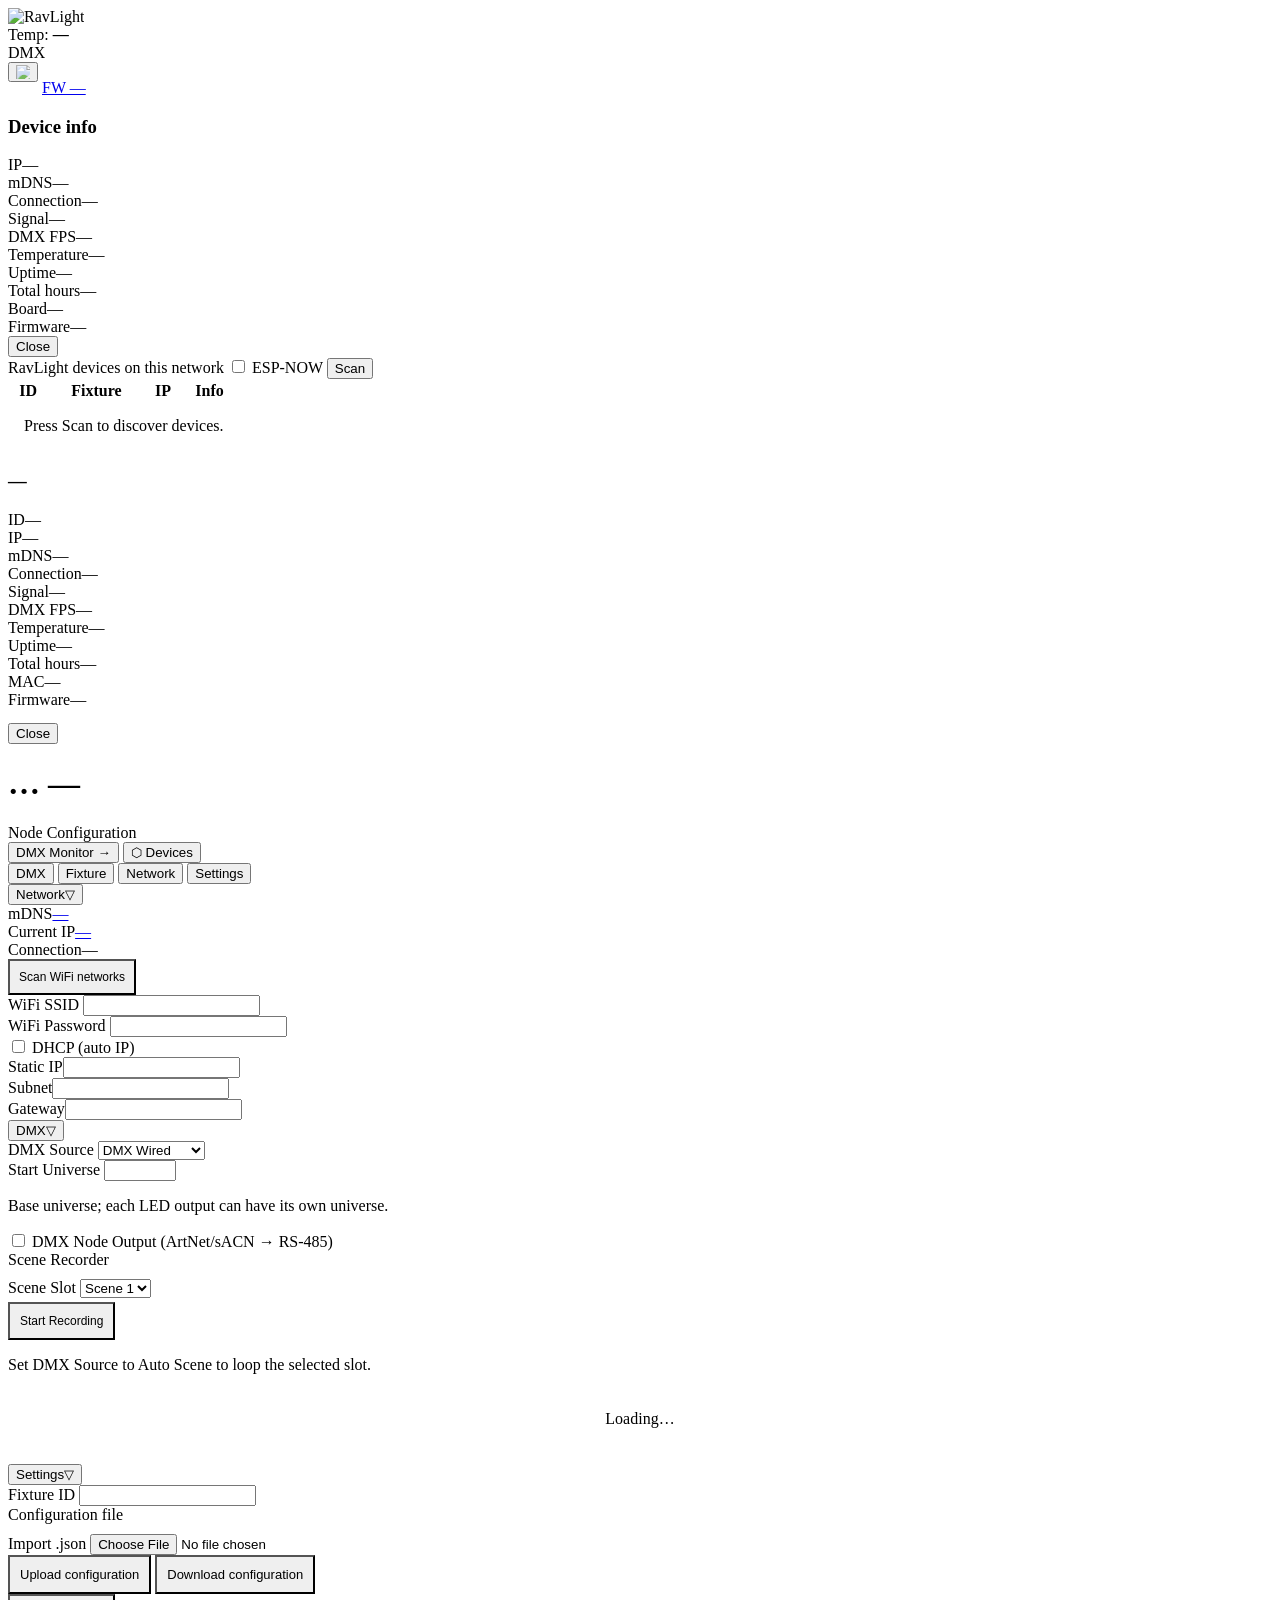
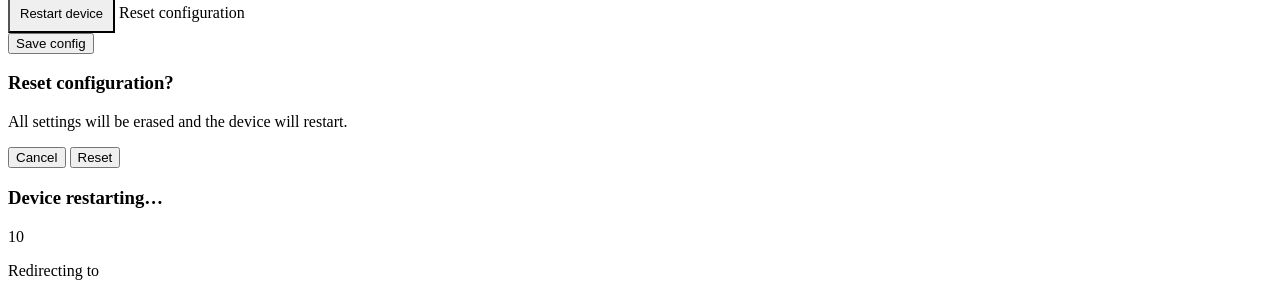
==== data/index.html @ a28511e9 "feat: universal FPS counter, fixture-aware effects, live DMX-input switch Big-ish rollup — six featu" ====
<!DOCTYPE html>
<html lang="en">
<head>
<meta charset="UTF-8">
<meta name="viewport" content="width=device-width,initial-scale=1.0,maximum-scale=1.0">
<title>RavLight</title>
<link rel="icon" type="image/png" href="/favicon.png">
<link rel="stylesheet" href="/style.css">
</head>
<body>

<!-- HEADER -->
<header class="hdr">
  <div class="hdr-logo"><img src="/RavLightLogo.png" alt="RavLight"></div>
  <div class="hdr-right">
    <div class="hdr-stats">
      <span class="hdr-stat" data-mod="temp">Temp: <b id="hdrTemp">—</b></span>
      <div class="hdr-chip" data-mod="dmx" id="dmxStatusChip" title="DMX status">
        <div class="hdr-chip-dot" id="dmxStatusDot"></div>
        <span id="dmxStatusLbl">DMX</span>
      </div>
      <button class="hdr-info" id="hdrInfoBtn" onclick="toggleInfoPopup()" aria-label="Device info" title="Device info"><img src="/Iicon.png" alt="i" style="width:14px;height:14px;display:block;opacity:.8"></button>
      <a class="fw" href="/update" id="hdrFw">FW —</a>
    </div>
  </div>
</header>

<!-- DEVICE INFO POPUP -->
<div class="modal-overlay" id="infoPopup" onclick="if(event.target===this)toggleInfoPopup()">
  <div class="modal-box" style="text-align:left">
    <h3>Device info</h3>
    <div class="popup-row"><span>IP</span><span id="infoIp">—</span></div>
    <div class="popup-row"><span>mDNS</span><span id="infoMdns">—</span></div>
    <div class="popup-row"><span>Connection</span><span id="infoConn">—</span></div>
    <div class="popup-row"><span>Signal</span><span id="infoRssi">—</span></div>
    <div class="popup-row" data-mod="dmx"><span>DMX FPS</span><span id="infoFps">—</span></div>
    <div class="popup-row" data-mod="temp"><span>Temperature</span><span id="infoTemp">—</span></div>
    <div class="popup-row"><span>Uptime</span><span id="infoCurrent">—</span></div>
    <div class="popup-row"><span>Total hours</span><span id="infoTotal">—</span></div>
    <div class="popup-row"><span>Board</span><span id="infoBoard">—</span></div>
    <div class="popup-row"><span>Firmware</span><span id="infoFw">—</span></div>
    <div class="modal-btns"><button class="modal-cancel" onclick="toggleInfoPopup()">Close</button></div>
  </div>
</div>

<!-- DEVICES PANEL -->
<div class="devices-panel" id="devicesPanel" data-mod="discovery">
  <div class="devices-inner">
    <div class="devices-toolbar">
      <span>RavLight devices on this network</span>
      <span id="scanStatus" style="font-size:11px;color:var(--txt4)"></span>
      <label class="espnow-label">
        <input type="checkbox" id="espnowScan"> ESP-NOW
      </label>
      <button type="button" class="scan-btn" id="scanDevicesBtn" onclick="scanDevices()">Scan</button>
    </div>
    <table class="dev-table" id="deviceTable">
      <thead><tr><th>ID</th><th>Fixture</th><th>IP</th><th>Info</th></tr></thead>
      <tbody><tr><td colspan="4" style="color:var(--txt4);text-align:center;padding:14px">Press Scan to discover devices.</td></tr></tbody>
    </table>
  </div>
</div>

<!-- DEVICE DETAIL POPUP -->
<div class="modal-overlay" id="devicePopup" onclick="if(event.target===this)closeDevicePopup()" data-mod="discovery">
  <div class="modal-box" style="text-align:left">
    <h3 id="popupFixture">—</h3>
    <div class="popup-row"><span>ID</span><span id="popupId">—</span></div>
    <div class="popup-row"><span>IP</span><span id="popupIp">—</span></div>
    <div class="popup-row"><span>mDNS</span><span id="popupMdns">—</span></div>
    <div class="popup-row"><span>Connection</span><span id="popupMode">—</span></div>
    <div class="popup-row"><span>Signal</span><span id="popupRssi">—</span></div>
    <div class="popup-row"><span>DMX FPS</span><span id="popupFps">—</span></div>
    <div class="popup-row"><span>Temperature</span><span id="popupTemp">—</span></div>
    <div class="popup-row"><span>Uptime</span><span id="popupUptime">—</span></div>
    <div class="popup-row"><span>Total hours</span><span id="popupTotal">—</span></div>
    <div class="popup-row"><span>MAC</span><span id="popupMac">—</span></div>
    <div class="popup-row"><span>Firmware</span><span id="popupFw">—</span></div>
    <div id="popupActions" class="modal-btns" style="flex-wrap:wrap;gap:8px;margin-top:14px"></div>
    <div class="modal-btns" style="margin-top:8px"><button class="modal-cancel" type="button" onclick="closeDevicePopup()">Close</button></div>
  </div>
</div>

<div class="page-shell">

<!-- PAGE TITLE -->
<div class="pg-title">
  <h1><span id="fixtureName">…</span> <span id="titleId">—</span></h1>
  <span class="sub">Node Configuration</span>
</div>

<!-- ACTION BAR -->
<div class="action-bar">
  <button class="act-btn" type="button" onclick="openDmxMonitor()">DMX Monitor &rarr;</button>
  <button class="act-btn" type="button" id="devicesBtn" data-mod="discovery" onclick="toggleDevices()">&#11041; Devices</button>
</div>

<form id="cfgForm" onsubmit="event.preventDefault();saveAll()">

<!-- TABS -->
<div class="tabs">
  <button type="button" class="tab-btn"        data-tab="dmx"      data-mod="dmx" onclick="showTab('dmx')">DMX</button>
  <button type="button" class="tab-btn active" data-tab="fixture"  id="fixHeader"  onclick="showTab('fixture')">Fixture</button>
  <button type="button" class="tab-btn"        data-tab="fixture2" id="fixHeader2" onclick="showTab('fixture2')" style="display:none">—</button>
  <button type="button" class="tab-btn"        data-tab="network"  onclick="showTab('network')">Network</button>
  <button type="button" class="tab-btn"        data-tab="settings" onclick="showTab('settings')">Settings</button>
</div>

<!-- NETWORK -->
<div class="tabsec" id="tab-network">
<div class="acc-wrap">
  <button type="button" class="acc-btn" onclick="toggleAcc(this)">
    <span>Network</span><span class="acc-arrow">&#9661;</span>
  </button>
  <div class="acc-body">
    <div class="acc-inner">
      <div class="net-row"><span class="net-key">mDNS</span><span class="net-val"><a href="#" target="_blank" id="mdnsHost">—</a></span></div>
      <div class="net-row"><span class="net-key">Current IP</span><span class="net-val"><a href="#" target="_blank" id="ipDisplay">—</a></span></div>
      <div class="net-row"><span class="net-key">Connection</span><span class="net-val" id="connMode">—</span></div>
      <div class="div"></div>
      <button type="button" class="act-btn" style="border-radius:var(--r);padding:9px;font-size:12px" onclick="scanWifi()">Scan WiFi networks</button>
      <div class="field">
        <label class="lbl" for="ssid">WiFi SSID</label>
        <input type="text" id="ssid" name="ssid" list="wifi-networks">
        <datalist id="wifi-networks"></datalist>
      </div>
      <div class="field">
        <label class="lbl" for="password">WiFi Password</label>
        <input type="password" id="password" name="password">
      </div>
      <div class="div"></div>
      <div class="tog-row">
        <input type="checkbox" id="dhcp" name="dhcp">
        <span class="tog-lbl">DHCP (auto IP)</span>
      </div>
      <div class="g2">
        <div class="field"><label class="lbl" for="ip">Static IP</label><input type="text" id="ip" name="ip"></div>
        <div class="field"><label class="lbl" for="subnet">Subnet</label><input type="text" id="subnet" name="subnet"></div>
      </div>
      <div class="field"><label class="lbl" for="gateway">Gateway</label><input type="text" id="gateway" name="gateway"></div>
    </div>
  </div>
</div>
</div><!-- /tab-network -->

<!-- DMX -->
<div class="tabsec" id="tab-dmx" data-mod="dmx">
<div class="acc-wrap">
  <button type="button" class="acc-btn" onclick="toggleAcc(this)">
    <span>DMX</span><span class="acc-arrow">&#9661;</span>
  </button>
  <div class="acc-body">
    <div class="acc-inner">
      <div class="field">
        <label class="lbl" for="dmxInput">DMX Source</label>
        <select id="dmxInput" name="dmxInput" onchange="if(typeof updateEffectsPanel==='function')updateEffectsPanel();if(typeof updateDmxOutputGate==='function')updateDmxOutputGate()">
          <option value="1" data-mod="dmxPhysical">DMX Wired</option>
          <option value="2">ArtNet</option>
          <option value="3">sACN</option>
          <option value="4" data-mod="recorder">Auto Scene</option>
          <option value="5" data-mod="effects">Built-in Effects</option>
        </select>
      </div>
      <div class="field">
        <label class="lbl" for="dmxUniverse">Start Universe</label>
        <input type="number" id="dmxUniverse" name="dmxUniverse" min="0" max="32768">
      </div>
      <p class="field-note">Base universe; each LED output can have its own universe.</p>
      <div class="tog-row" data-mod="dmxPhysical" id="dmxOutputRow">
        <input type="checkbox" id="dmxOutput" name="dmxOutput">
        <span class="tog-lbl">DMX Node Output (ArtNet/sACN &rarr; RS-485)</span>
      </div>
      <div data-mod="recorder">
        <span class="grp-lbl">Scene Recorder</span>
        <div class="field" style="margin-top:10px">
          <label class="lbl" for="autoSceneSlot">Scene Slot</label>
          <select id="autoSceneSlot" name="autoSceneSlot">
            <option value="0">Scene 1</option>
            <option value="1">Scene 2</option>
            <option value="2">Scene 3</option>
            <option value="3">Scene 4</option>
          </select>
        </div>
        <button type="button" class="act-btn" style="border-radius:var(--r);padding:10px;font-size:12px;margin-top:4px" onclick="startRecording()">Start Recording</button>
        <p class="field-note">Set DMX Source to Auto Scene to loop the selected slot.</p>
      </div>
      <div data-mod="effects" id="effectsPanel" style="display:none">
        <span class="grp-lbl">Built-in Effects</span>
        <div class="field" style="margin-top:10px">
          <label class="lbl" for="fxEffect">Effect</label>
          <select id="fxEffect" name="fxEffect" onchange="if(typeof updateEffectsHint==='function')updateEffectsHint();if(typeof liveSaveEffects==='function')liveSaveEffects()">
            <option value="0">Solid color</option>
            <option value="1">Rainbow</option>
            <option value="2">Chase</option>
            <option value="3">Fire</option>
            <option value="4">Twinkle</option>
          </select>
        </div>
        <div class="field" id="fxColorRow" style="margin-top:8px">
          <label class="lbl" for="fxColor">Color</label>
          <div style="display:flex;align-items:center;gap:10px">
            <input type="color" id="fxColor" name="fxColor" value="#ff0000"
                   oninput="if(typeof onFxColor==='function')onFxColor();if(typeof liveSaveEffects==='function')liveSaveEffects()"
                   style="width:48px;height:32px;border:1px solid var(--line2);border-radius:6px;padding:2px;background:transparent;cursor:pointer">
            <span id="fxColorSwatch" style="width:32px;height:32px;border-radius:50%;border:1px solid var(--line2);background:#ff0000;box-shadow:0 0 12px rgba(255,0,0,.5)"></span>
            <span id="fxColorHint" class="field-note" style="margin:0">fill colour (brightness from picker)</span>
          </div>
          <!-- hidden RGB triplet — picker writes here, payload reads from here -->
          <input type="hidden" id="fxR" name="fxR" value="255">
          <input type="hidden" id="fxG" name="fxG" value="0">
          <input type="hidden" id="fxB" name="fxB" value="0">
        </div>
        <div class="field" style="margin-top:8px">
          <label class="lbl" for="fxSpeed">Speed <span class="field-note" id="fxSpeedVal" style="margin:0">128</span></label>
          <input type="range" id="fxSpeed" name="fxSpeed" min="0" max="255" value="128"
                 oninput="document.getElementById('fxSpeedVal').textContent=this.value;if(typeof liveSaveEffects==='function')liveSaveEffects()">
        </div>
        <div class="field" id="fxIntensityRow" style="margin-top:8px;display:none">
          <label class="lbl" for="fxIntensity">Intensity <span class="field-note" id="fxIntensityVal" style="margin:0">255</span></label>
          <input type="range" id="fxIntensity" name="fxIntensity" min="0" max="255" value="255"
                 oninput="document.getElementById('fxIntensityVal').textContent=this.value;if(typeof liveSaveEffects==='function')liveSaveEffects()">
        </div>
        <!-- Veyron-only function channel sliders (6 white accent + 2 strobe).
             updateEffectsHint() toggles this block in/out of view based on
             the live /api/status feature flags. -->
        <div id="fxVeyronFunctions" style="display:none">
          <div class="field" style="margin-top:8px">
            <label class="lbl" for="fxWhite">White accent <span class="field-note" id="fxWhiteVal" style="margin:0">0</span></label>
            <input type="range" id="fxWhite" name="fxWhite" min="0" max="255" value="0"
                   oninput="document.getElementById('fxWhiteVal').textContent=this.value;if(typeof liveSaveEffects==='function')liveSaveEffects()">
          </div>
          <div class="field" style="margin-top:8px">
            <label class="lbl" for="fxStrobeRgb">Strobe RGB <span class="field-note" id="fxStrobeRgbVal" style="margin:0">0</span></label>
            <input type="range" id="fxStrobeRgb" name="fxStrobeRgb" min="0" max="255" value="0"
                   oninput="document.getElementById('fxStrobeRgbVal').textContent=this.value;if(typeof liveSaveEffects==='function')liveSaveEffects()">
          </div>
          <div class="field" style="margin-top:8px">
            <label class="lbl" for="fxStrobeWhite">Strobe White <span class="field-note" id="fxStrobeWhiteVal" style="margin:0">0</span></label>
            <input type="range" id="fxStrobeWhite" name="fxStrobeWhite" min="0" max="255" value="0"
                   oninput="document.getElementById('fxStrobeWhiteVal').textContent=this.value;if(typeof liveSaveEffects==='function')liveSaveEffects()">
          </div>
        </div>
        <div class="tog-row" style="margin-top:8px">
          <input type="checkbox" id="fxRgbw" name="fxRgbw"
                 onchange="if(typeof liveSaveEffects==='function')liveSaveEffects()">
          <span class="tog-lbl">RGBW strips (4 ch/pixel + extracted white)</span>
        </div>
        <p class="field-note">Standalone test/demo engine — runs without an ArtNet/sACN controller. Toggle "RGBW strips" if your wired outputs are SK6812/WS2814/TM1814 — otherwise the W channel gets RGB pixel data and colours look shifted.</p>
      </div>
    </div>
  </div>
</div>
</div><!-- /tab-dmx -->

<!-- FIXTURE (rendered client-side by fixture.js) -->
<div class="tabsec active" id="tab-fixture">
  <div id="fixtureSection"><p class="field-note" style="text-align:center;padding:20px">Loading…</p></div>
</div>

<!-- FIXTURE TAB 2 (optional, populated by the fixture renderer) -->
<div class="tabsec" id="tab-fixture2">
  <div id="fixtureSection2"></div>
</div>

<!-- SETTINGS -->
<div class="tabsec" id="tab-settings">
<div class="acc-wrap">
  <button type="button" class="acc-btn" onclick="toggleAcc(this)">
    <span>Settings</span><span class="acc-arrow">&#9661;</span>
  </button>
  <div class="acc-body">
    <div class="acc-inner">
      <div class="field">
        <label class="lbl" for="ID_fixture">Fixture ID</label>
        <input type="text" id="ID_fixture" name="ID_fixture" oninput="updateMDNS()">
      </div>
      <div class="div"></div>
      <span class="grp-lbl">Configuration file</span>
      <div class="field" style="margin-top:10px">
        <label class="lbl">Import .json</label>
        <input type="file" id="jsonUpload" accept=".json">
      </div>
      <button type="button" class="act-btn" style="border-radius:var(--r);padding:10px;font-size:13px" onclick="uploadJSON()">Upload configuration</button>
      <button type="button" class="act-btn" style="border-radius:var(--r);padding:10px;font-size:13px" onclick="downloadJSON()">Download configuration</button>
      <div class="div"></div>
      <button type="button" class="act-btn" style="border-radius:var(--r);padding:10px;font-size:13px" onclick="restartDevice()">Restart device</button>
      <a class="red-link" onclick="openResetModal()">Reset configuration</a>
    </div>
  </div>
</div>
</div><!-- /tab-settings -->

<!-- SAVE -->
<div class="save-wrap">
  <button type="submit" id="saveBtn">Save config</button>
</div>

</form>

</div><!-- /page-shell -->

<!-- Reset modal -->
<div class="modal-overlay" id="resetModal" onclick="if(event.target===this)closeResetModal()">
  <div class="modal-box">
    <h3>Reset configuration?</h3>
    <p>All settings will be erased and the device will restart.</p>
    <div class="modal-btns">
      <button class="modal-cancel" type="button" onclick="closeResetModal()">Cancel</button>
      <button class="modal-confirm" type="button" onclick="confirmReset()">Reset</button>
    </div>
  </div>
</div>

<!-- Restart overlay (yellow countdown + redirect target) -->
<div class="restart-overlay" id="restartOverlay">
  <div class="restart-box">
    <h3>Device restarting&hellip;</h3>
    <div class="restart-count" id="restartCountdown">10</div>
    <p>Redirecting to<br><strong id="restartHost"></strong></p>
  </div>
</div>

<!-- Toast -->
<div id="toast" class="toast"></div>

<script>
// Serial loader. The browser otherwise fires all <script src> requests in
// parallel, which overruns ESPAsyncWebServer + AsyncTCP buffers on the
// ESP32 (concurrent file responses → EMPTY_RESPONSE / CONTENT_LENGTH_MISMATCH
// on whichever of app.js / output-card.js / fixture.js loses the race).
// Loading them one-at-a-time keeps the request pipeline at depth 1 and
// fixes the "stuck on Loading…" cold-load failure.
//
// The "v" query string inherits whatever cache-buster the user appended to
// the page URL (e.g. /?v=2.20.5b). When the HTML itself is reloaded, scripts
// are refetched too — otherwise the browser would keep serving stale .js
// from cache across firmware upgrades. The fallback uses the served HTML's
// own URL so a plain reload (no `?v=`) still rotates per-session.
(function () {
    var ver = (new URLSearchParams(location.search).get('v') || '') + '';
    var qs  = ver ? ('?v=' + encodeURIComponent(ver)) : '';
    var scripts = ['/app.js' + qs, '/output-card.js' + qs, '/fixture.js' + qs];
    var i = 0;
    function next() {
        if (i >= scripts.length) {
            // All three scripts loaded — kick init() now, with renderFixture
            // guaranteed defined. If app.js's auto-init already fired (only
            // possible when readyState was still 'loading' on parse), this
            // becomes a no-op the second time because init() is idempotent.
            if (typeof window.init === 'function') {
                try { window.init(); } catch (e) { console.error('init() failed:', e); }
            }
            return;
        }
        var s = document.createElement('script');
        s.src = scripts[i++];
        s.onload = next;
        s.onerror = next;          // log via console; keep loading rest
        document.head.appendChild(s);
    }
    next();
})();
</script>
</body>
</html>
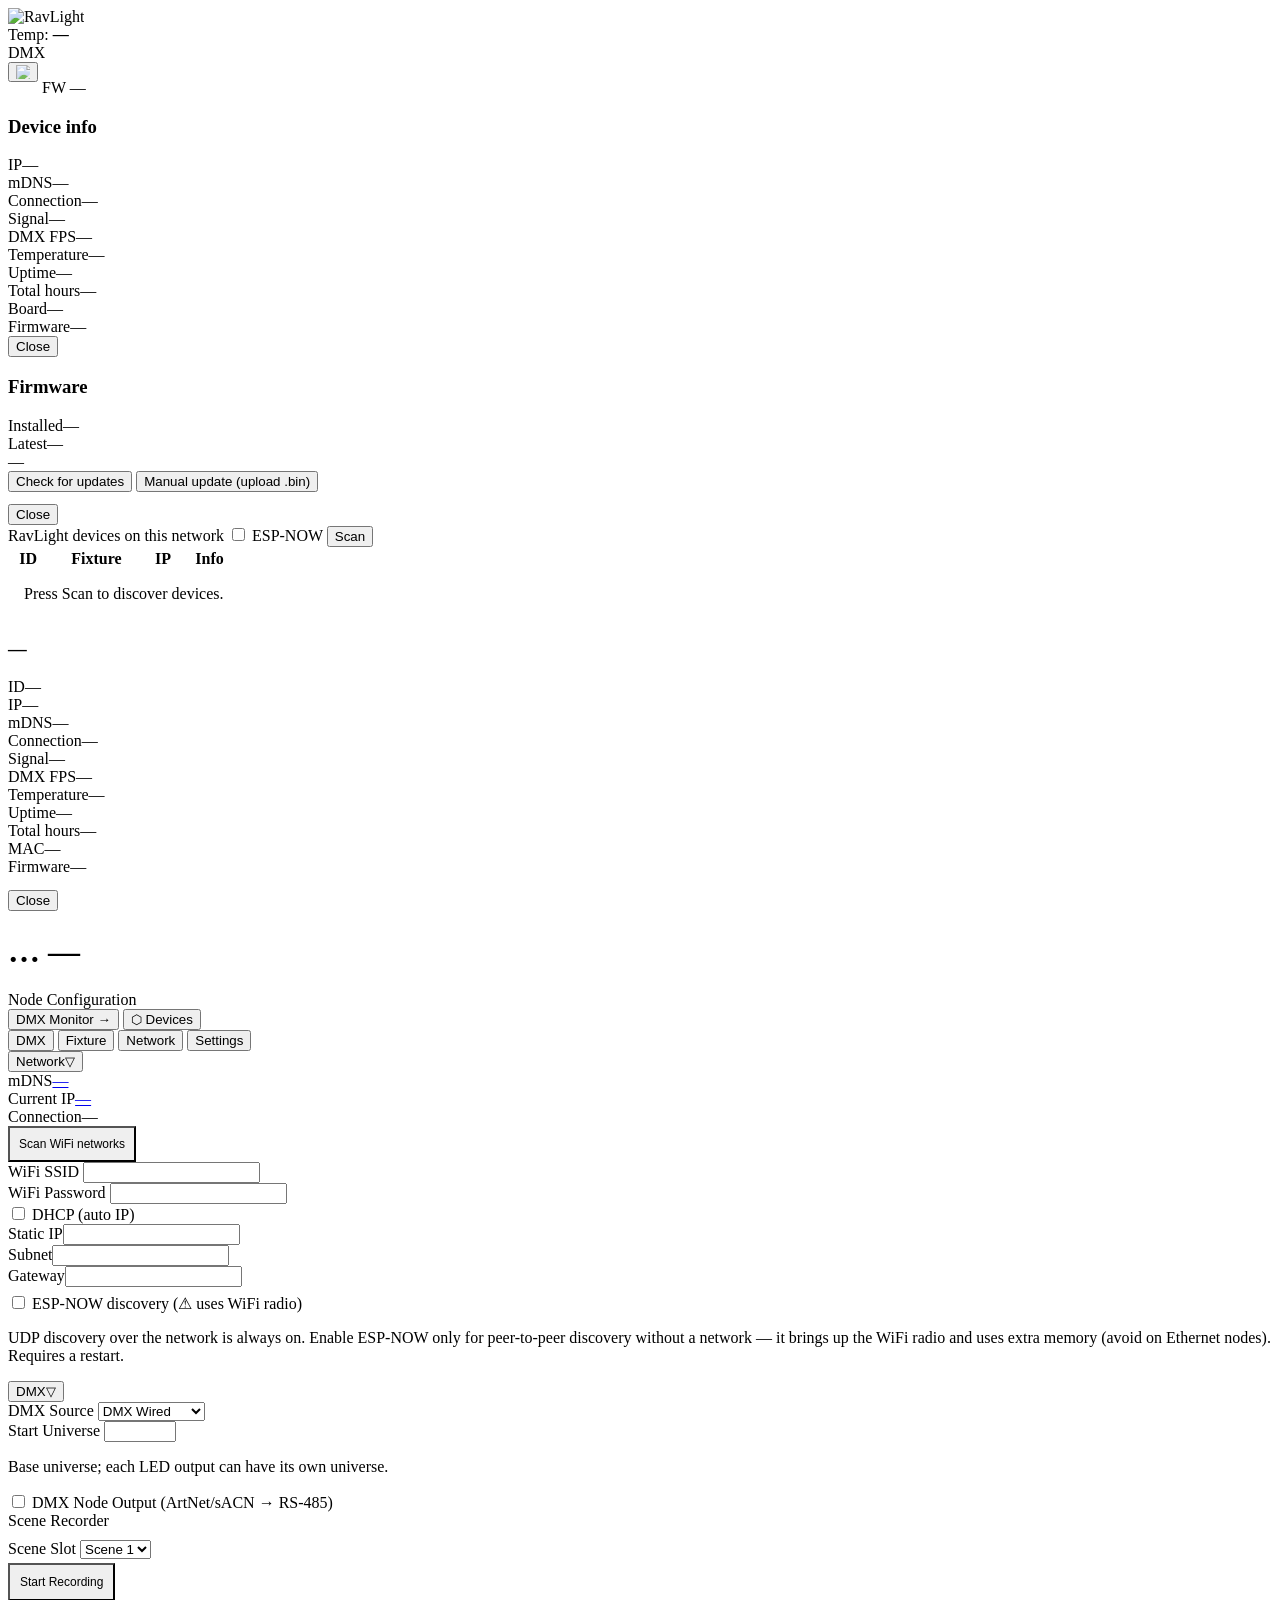
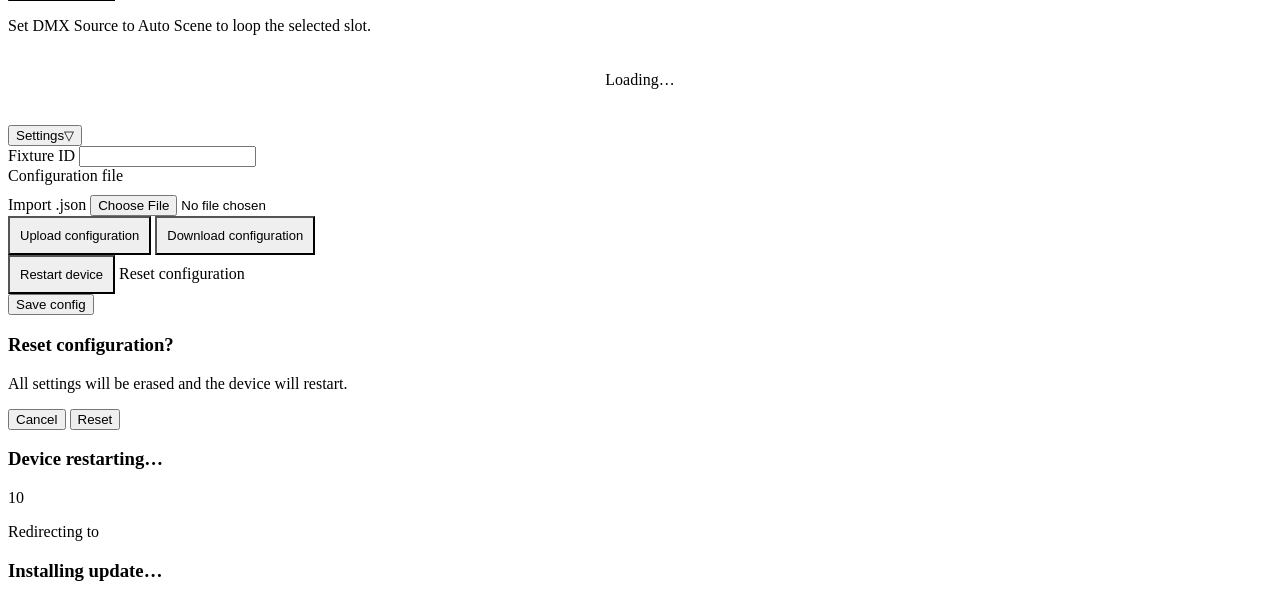
==== commit 7d11bc0f: "release(v2.23.0): embedded UI, proprietary OTA, Orion visual panel, recovery, perf Squash of the fea" ====
--- a/data/index.html
+++ b/data/index.html
@@ -20,7 +20,7 @@
         <span id="dmxStatusLbl">DMX</span>
       </div>
       <button class="hdr-info" id="hdrInfoBtn" onclick="toggleInfoPopup()" aria-label="Device info" title="Device info"><img src="/Iicon.png" alt="i" style="width:14px;height:14px;display:block;opacity:.8"></button>
-      <a class="fw" href="/update" id="hdrFw">FW —</a>
+      <a class="fw" id="hdrFw" onclick="toggleOtaPopup()" title="Firmware &amp; updates" style="cursor:pointer">FW —</a>
     </div>
   </div>
 </header>
@@ -40,6 +40,26 @@
     <div class="popup-row"><span>Board</span><span id="infoBoard">—</span></div>
     <div class="popup-row"><span>Firmware</span><span id="infoFw">—</span></div>
     <div class="modal-btns"><button class="modal-cancel" onclick="toggleInfoPopup()">Close</button></div>
+  </div>
+</div>
+
+<!-- FIRMWARE / OTA POPUP (opened from the header "FW x.xx" badge) -->
+<div class="modal-overlay" id="otaPopup" onclick="if(event.target===this)toggleOtaPopup()">
+  <div class="modal-box" style="text-align:left">
+    <h3>Firmware</h3>
+    <div class="popup-row"><span>Installed</span><span id="otaCurrent">—</span></div>
+    <div class="popup-row"><span id="otaLatestLbl">Latest</span><span id="otaLatest">—</span></div>
+    <div id="otaBadge" class="ota-badge up" style="display:none">&#9679; Update available</div>
+    <div id="otaNotesRow" class="ota-notes" style="display:none"></div>
+    <div id="otaStatus" class="ota-status">—</div>
+    <div id="otaBar" class="ota-bar" style="display:none"><i id="otaBarFill"></i></div>
+    <div class="popup-actions">
+      <button type="button" id="otaUpdateBtn" class="pop-btn ota-btn-acc" style="display:none" onclick="otaUpdate()">Update now</button>
+      <button type="button" id="otaCheckBtn" class="pop-btn" onclick="otaCheck()">Check for updates</button>
+      <button type="button" id="otaManualBtn" class="pop-btn" onclick="document.getElementById('otaFile').click()">Manual update (upload .bin)</button>
+    </div>
+    <input type="file" id="otaFile" accept=".bin" style="display:none" onchange="otaManualUpload(this)">
+    <div class="modal-btns" style="margin-top:12px"><button class="modal-cancel" type="button" onclick="toggleOtaPopup()">Close</button></div>
   </div>
 </div>
 
@@ -138,6 +158,12 @@
         <div class="field"><label class="lbl" for="subnet">Subnet</label><input type="text" id="subnet" name="subnet"></div>
       </div>
       <div class="field"><label class="lbl" for="gateway">Gateway</label><input type="text" id="gateway" name="gateway"></div>
+      <div class="div" data-mod="discovery"></div>
+      <div class="tog-row" data-mod="discovery" style="margin-top:6px">
+        <input type="checkbox" id="espnowEnable" name="espnowEnable">
+        <span class="tog-lbl">ESP-NOW discovery (⚠ uses WiFi radio)</span>
+      </div>
+      <p class="field-note" data-mod="discovery">UDP discovery over the network is always on. Enable ESP-NOW only for peer-to-peer discovery without a network — it brings up the WiFi radio and uses extra memory (avoid on Ethernet nodes). Requires a restart.</p>
     </div>
   </div>
 </div>
@@ -317,6 +343,16 @@
     <h3>Device restarting&hellip;</h3>
     <div class="restart-count" id="restartCountdown">10</div>
     <p>Redirecting to<br><strong id="restartHost"></strong></p>
+  </div>
+</div>
+
+<!-- Firmware update overlay (reboot + version verification) -->
+<div class="restart-overlay" id="otaOverlay">
+  <div class="restart-box">
+    <div id="otaOvIcon" class="ota-ring"></div>
+    <h3 id="otaOvTitle">Installing update&hellip;</h3>
+    <p id="otaOvMsg"></p>
+    <button type="button" id="otaOvBtn" class="pop-btn" style="display:none;margin-top:16px" onclick="otaOverlayClose()">Continue</button>
   </div>
 </div>
 
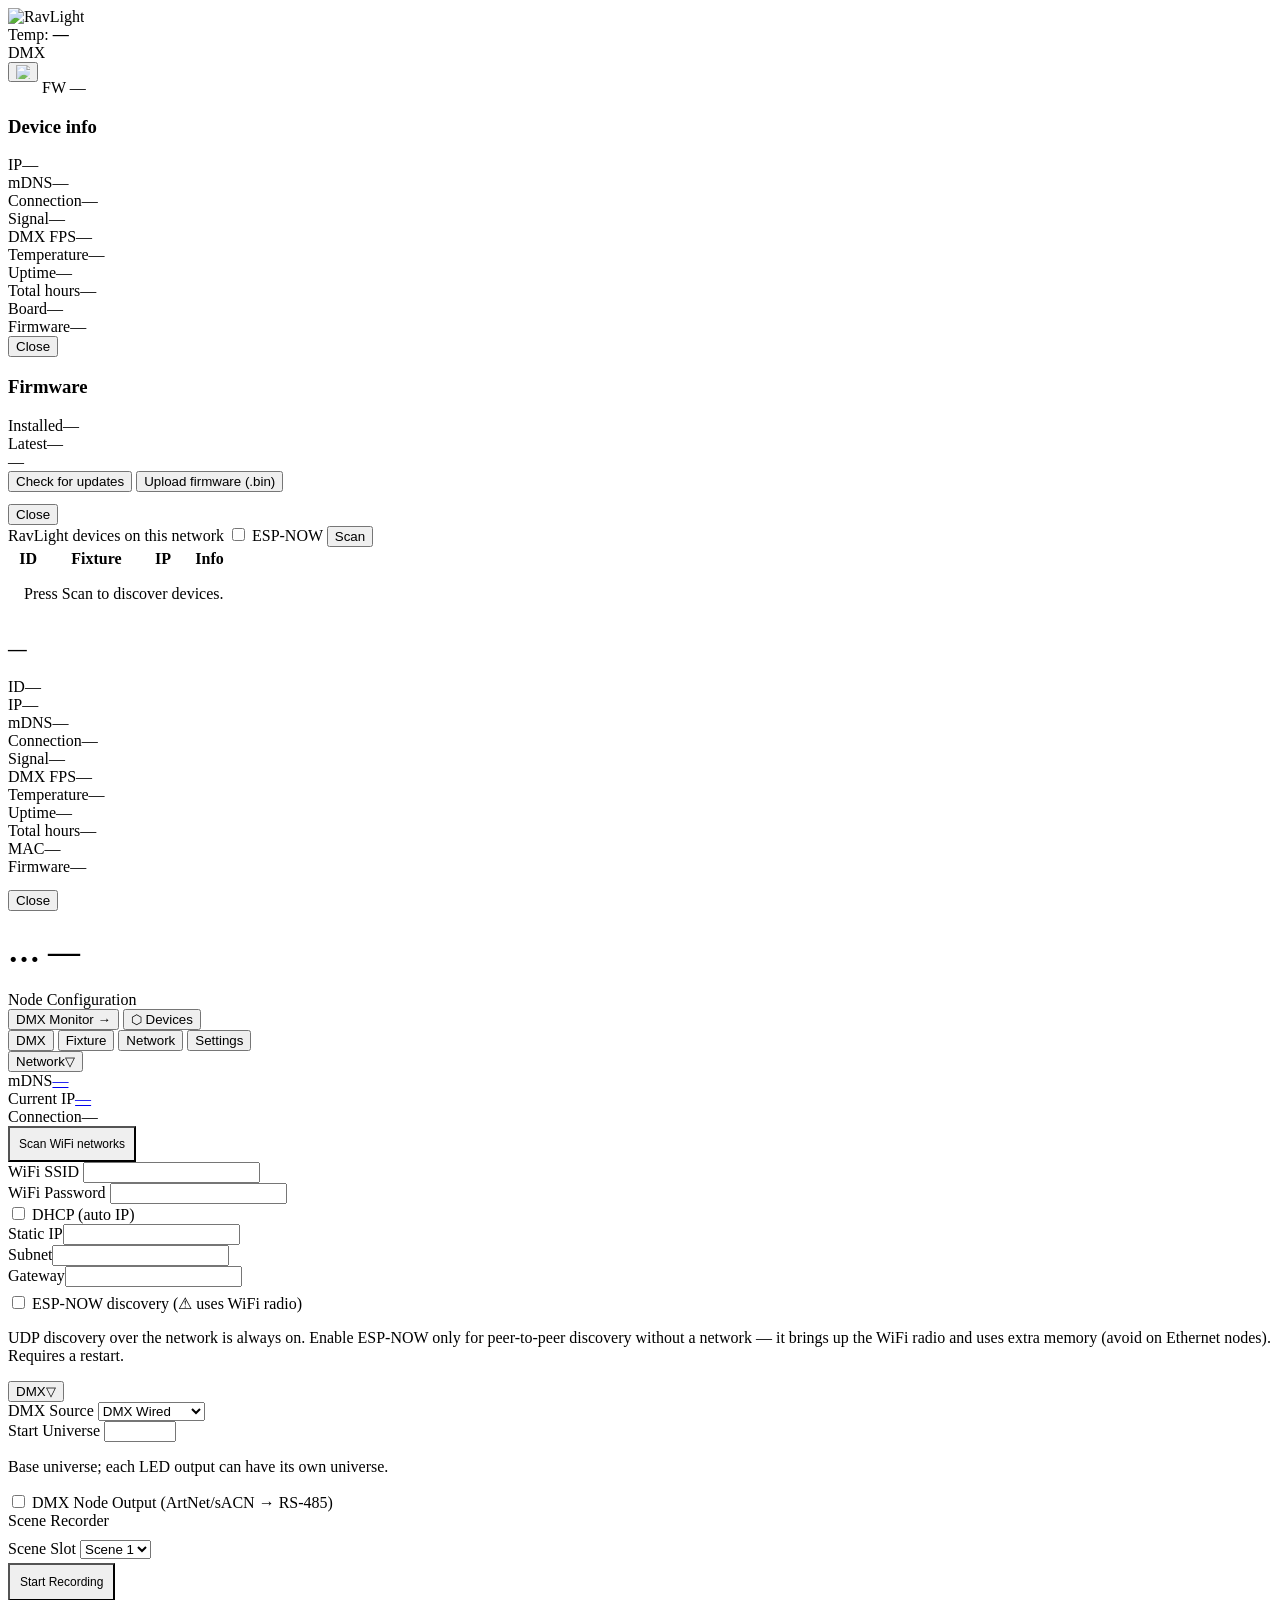
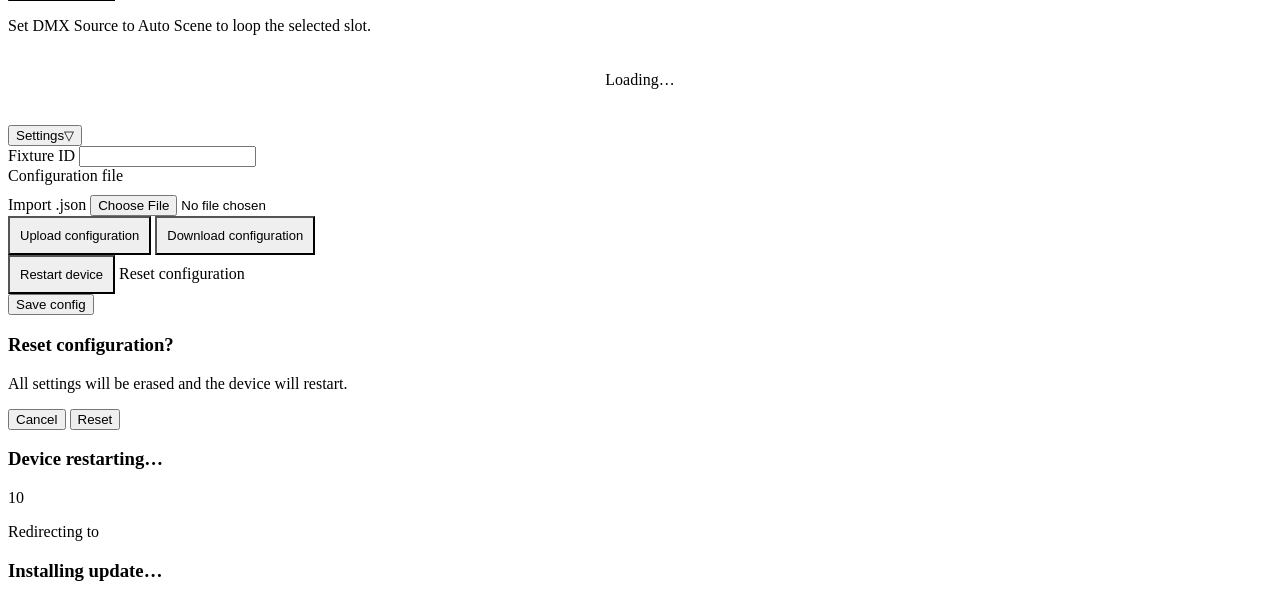
==== commit 6cb97a4a: "feat(ota): check-only updates — download link instead of on-device pull — v2.23.2 The on-device HTTP" ====
--- a/data/index.html
+++ b/data/index.html
@@ -54,9 +54,9 @@
     <div id="otaStatus" class="ota-status">—</div>
     <div id="otaBar" class="ota-bar" style="display:none"><i id="otaBarFill"></i></div>
     <div class="popup-actions">
-      <button type="button" id="otaUpdateBtn" class="pop-btn ota-btn-acc" style="display:none" onclick="otaUpdate()">Update now</button>
+      <a id="otaDownload" class="pop-btn ota-btn-acc" style="display:none;text-align:center;text-decoration:none" target="_blank" rel="noopener" download>&#8681; Download</a>
       <button type="button" id="otaCheckBtn" class="pop-btn" onclick="otaCheck()">Check for updates</button>
-      <button type="button" id="otaManualBtn" class="pop-btn" onclick="document.getElementById('otaFile').click()">Manual update (upload .bin)</button>
+      <button type="button" id="otaManualBtn" class="pop-btn" onclick="document.getElementById('otaFile').click()">Upload firmware (.bin)</button>
     </div>
     <input type="file" id="otaFile" accept=".bin" style="display:none" onchange="otaManualUpload(this)">
     <div class="modal-btns" style="margin-top:12px"><button class="modal-cancel" type="button" onclick="toggleOtaPopup()">Close</button></div>
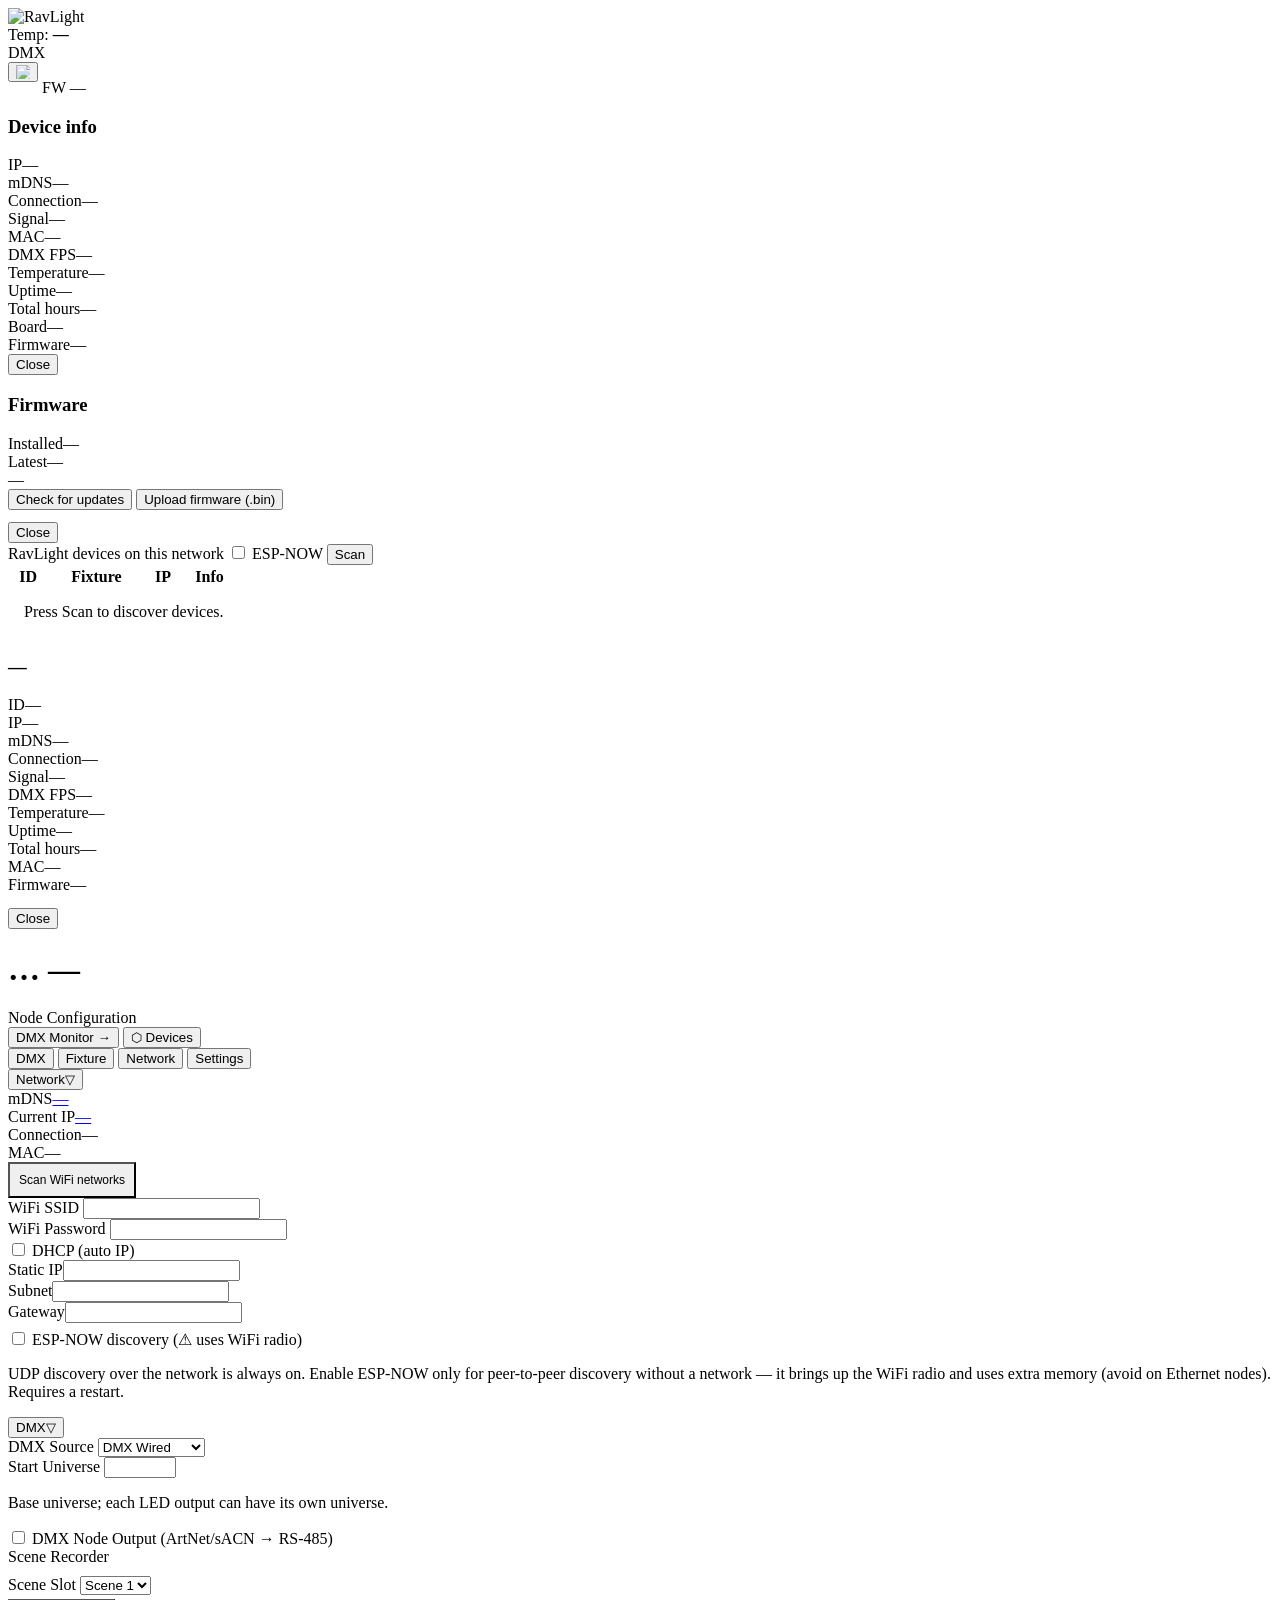
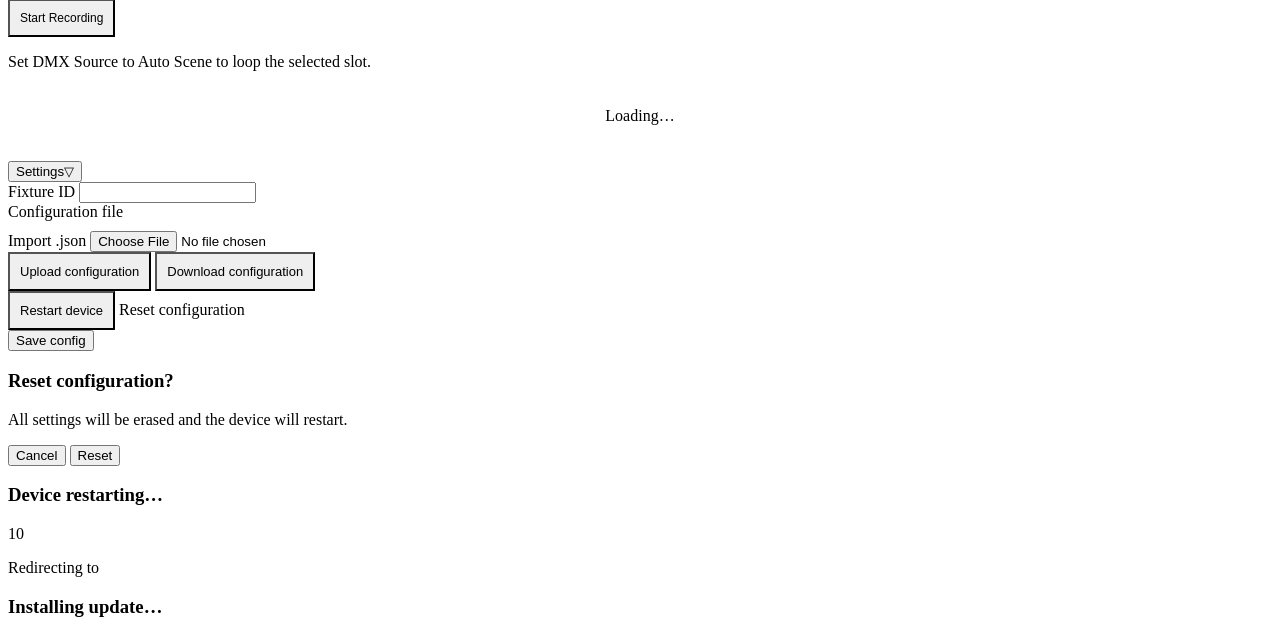
==== commit 5b609b05: "feat(ui): show MAC address in Network panel and Info popup /api/status already emitted mac (WiFi.mac" ====
--- a/data/index.html
+++ b/data/index.html
@@ -33,6 +33,7 @@
     <div class="popup-row"><span>mDNS</span><span id="infoMdns">—</span></div>
     <div class="popup-row"><span>Connection</span><span id="infoConn">—</span></div>
     <div class="popup-row"><span>Signal</span><span id="infoRssi">—</span></div>
+    <div class="popup-row"><span>MAC</span><span id="infoMac">—</span></div>
     <div class="popup-row" data-mod="dmx"><span>DMX FPS</span><span id="infoFps">—</span></div>
     <div class="popup-row" data-mod="temp"><span>Temperature</span><span id="infoTemp">—</span></div>
     <div class="popup-row"><span>Uptime</span><span id="infoCurrent">—</span></div>
@@ -137,6 +138,7 @@
       <div class="net-row"><span class="net-key">mDNS</span><span class="net-val"><a href="#" target="_blank" id="mdnsHost">—</a></span></div>
       <div class="net-row"><span class="net-key">Current IP</span><span class="net-val"><a href="#" target="_blank" id="ipDisplay">—</a></span></div>
       <div class="net-row"><span class="net-key">Connection</span><span class="net-val" id="connMode">—</span></div>
+      <div class="net-row"><span class="net-key">MAC</span><span class="net-val" id="macDisplay" style="font-variant-numeric:tabular-nums">—</span></div>
       <div class="div"></div>
       <button type="button" class="act-btn" style="border-radius:var(--r);padding:9px;font-size:12px" onclick="scanWifi()">Scan WiFi networks</button>
       <div class="field">
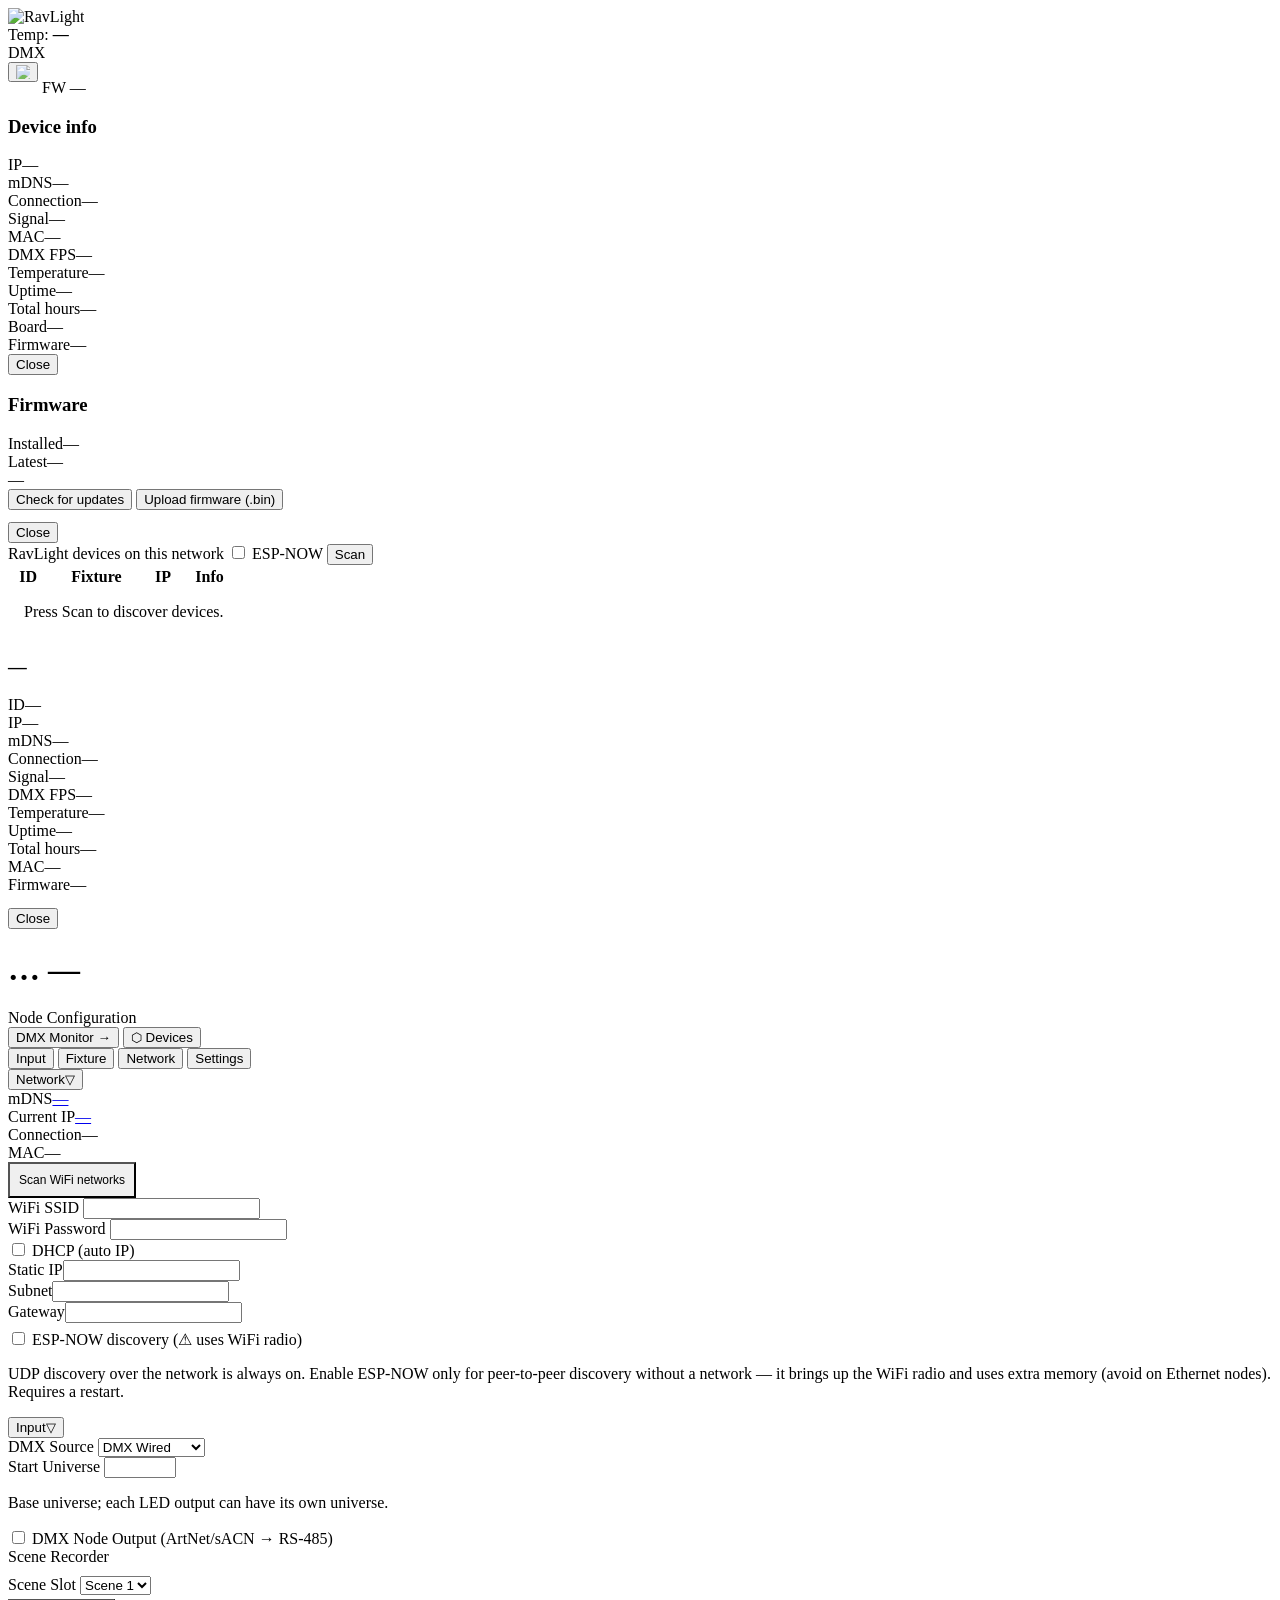
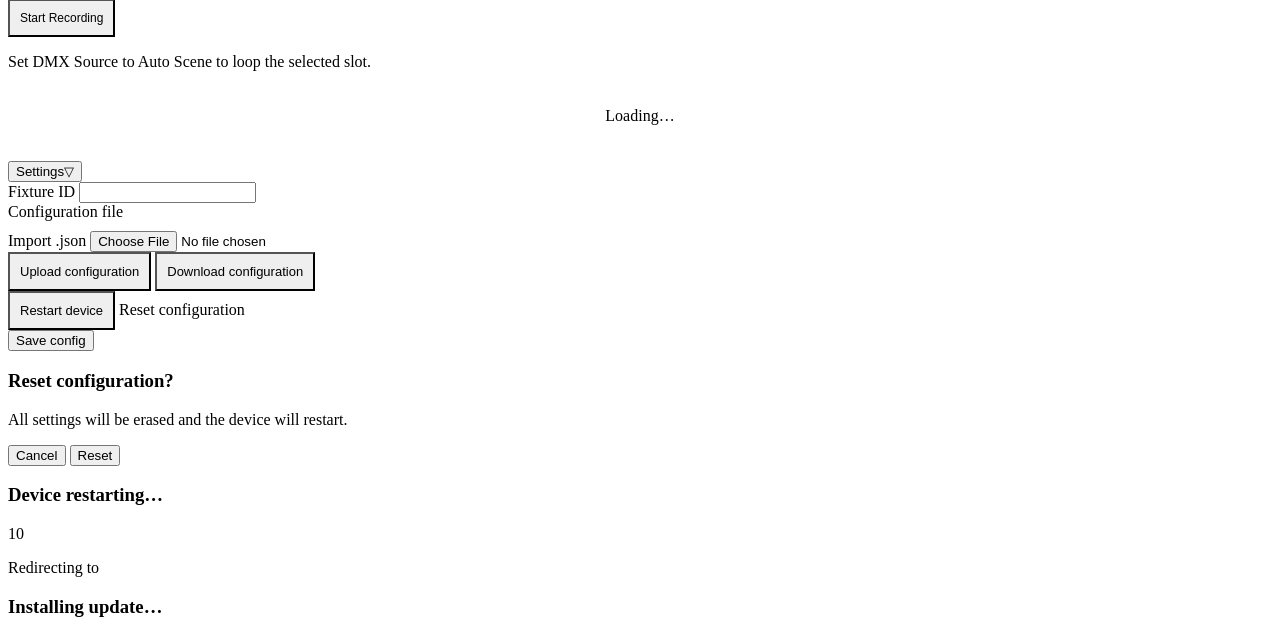
==== commit dfed1319: "feat(orion): move DMX patch into core Input tab + drag-to-jog - DMX personality/addressing card move" ====
--- a/data/index.html
+++ b/data/index.html
@@ -120,7 +120,7 @@
 
 <!-- TABS -->
 <div class="tabs">
-  <button type="button" class="tab-btn"        data-tab="dmx"      data-mod="dmx" onclick="showTab('dmx')">DMX</button>
+  <button type="button" class="tab-btn"        data-tab="dmx"      data-mod="dmx" onclick="showTab('dmx')">Input</button>
   <button type="button" class="tab-btn active" data-tab="fixture"  id="fixHeader"  onclick="showTab('fixture')">Fixture</button>
   <button type="button" class="tab-btn"        data-tab="fixture2" id="fixHeader2" onclick="showTab('fixture2')" style="display:none">—</button>
   <button type="button" class="tab-btn"        data-tab="network"  onclick="showTab('network')">Network</button>
@@ -175,7 +175,7 @@
 <div class="tabsec" id="tab-dmx" data-mod="dmx">
 <div class="acc-wrap">
   <button type="button" class="acc-btn" onclick="toggleAcc(this)">
-    <span>DMX</span><span class="acc-arrow">&#9661;</span>
+    <span>Input</span><span class="acc-arrow">&#9661;</span>
   </button>
   <div class="acc-body">
     <div class="acc-inner">
@@ -194,6 +194,11 @@
         <input type="number" id="dmxUniverse" name="dmxUniverse" min="0" max="32768">
       </div>
       <p class="field-note">Base universe; each LED output can have its own universe.</p>
+      <!-- Fixture-specific patch/addressing UI (e.g. Orion's DMX personality +
+           channel map). Core provides only this mount point — populated
+           client-side by fixture.js's renderFixture() if the fixture wants
+           a patch section here; empty/untouched for fixtures that don't. -->
+      <div id="fixturePatchSection"></div>
       <div class="tog-row" data-mod="dmxPhysical" id="dmxOutputRow">
         <input type="checkbox" id="dmxOutput" name="dmxOutput">
         <span class="tog-lbl">DMX Node Output (ArtNet/sACN &rarr; RS-485)</span>
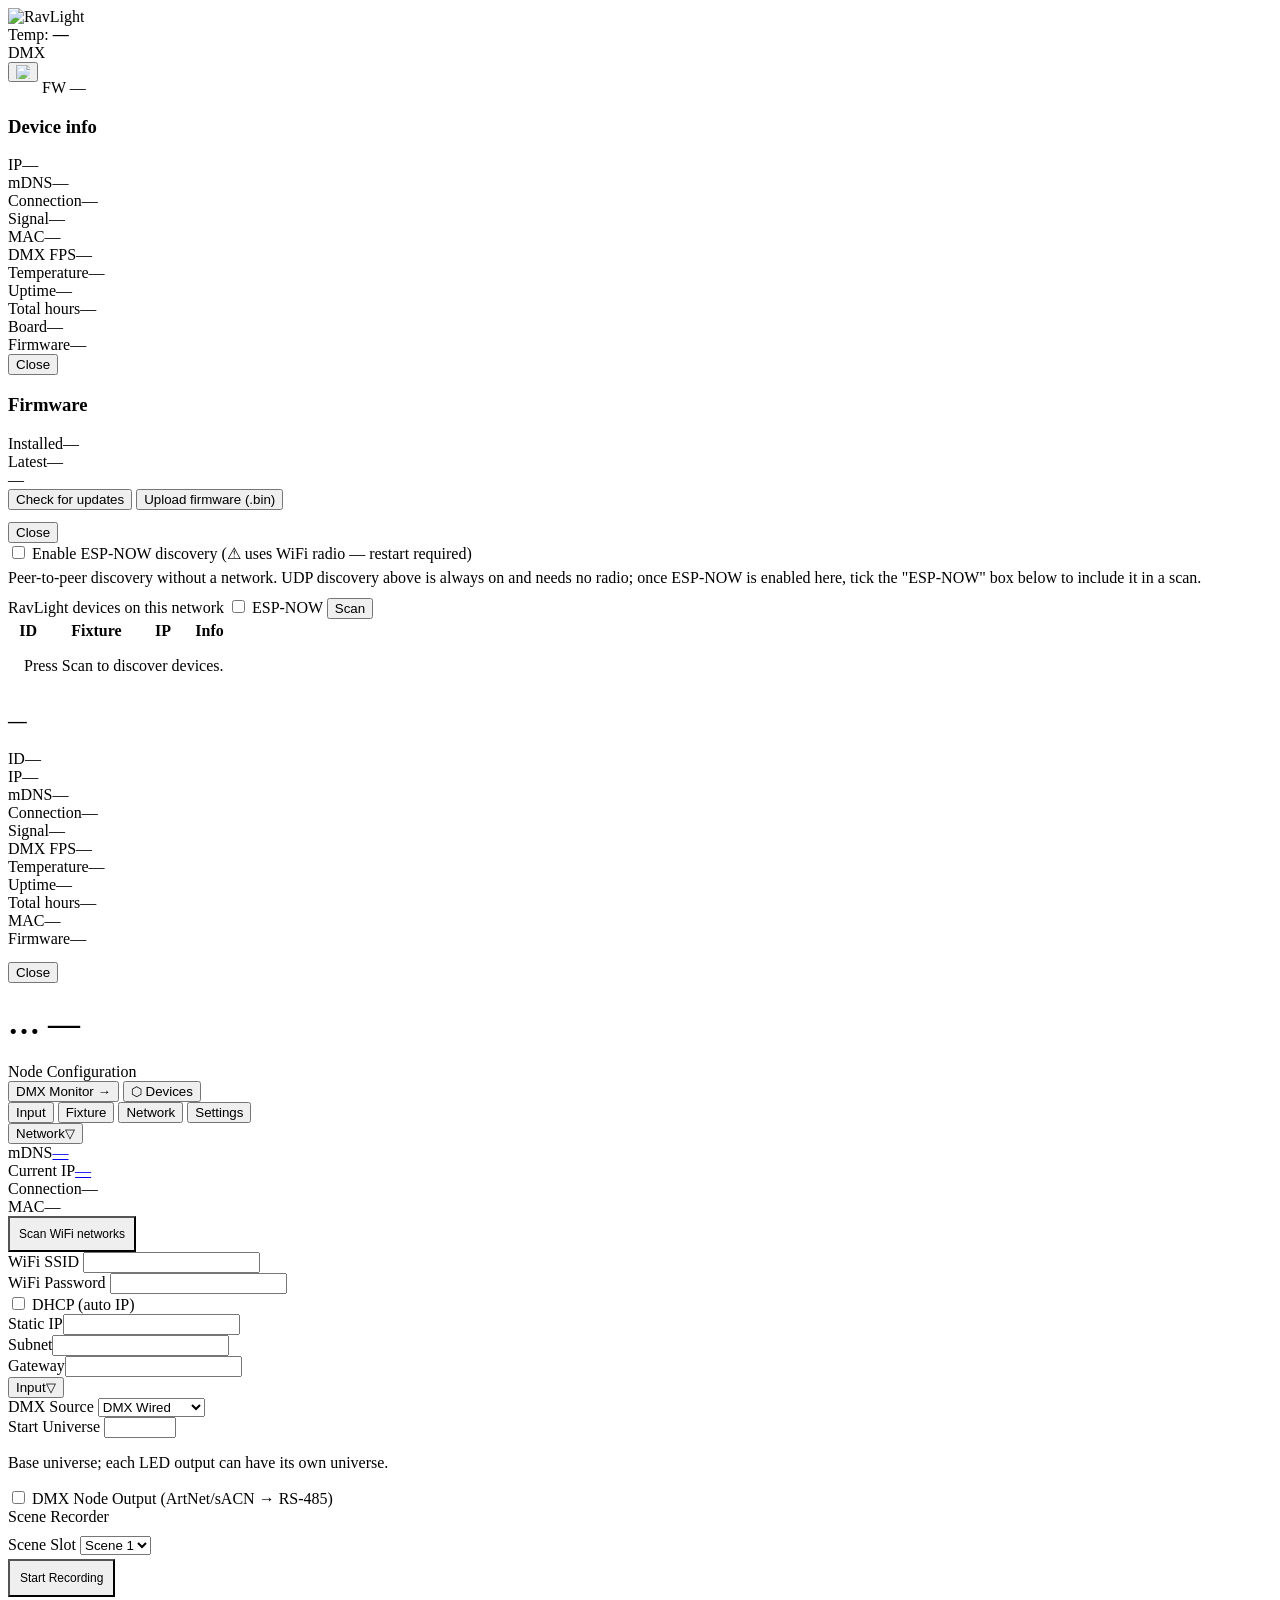
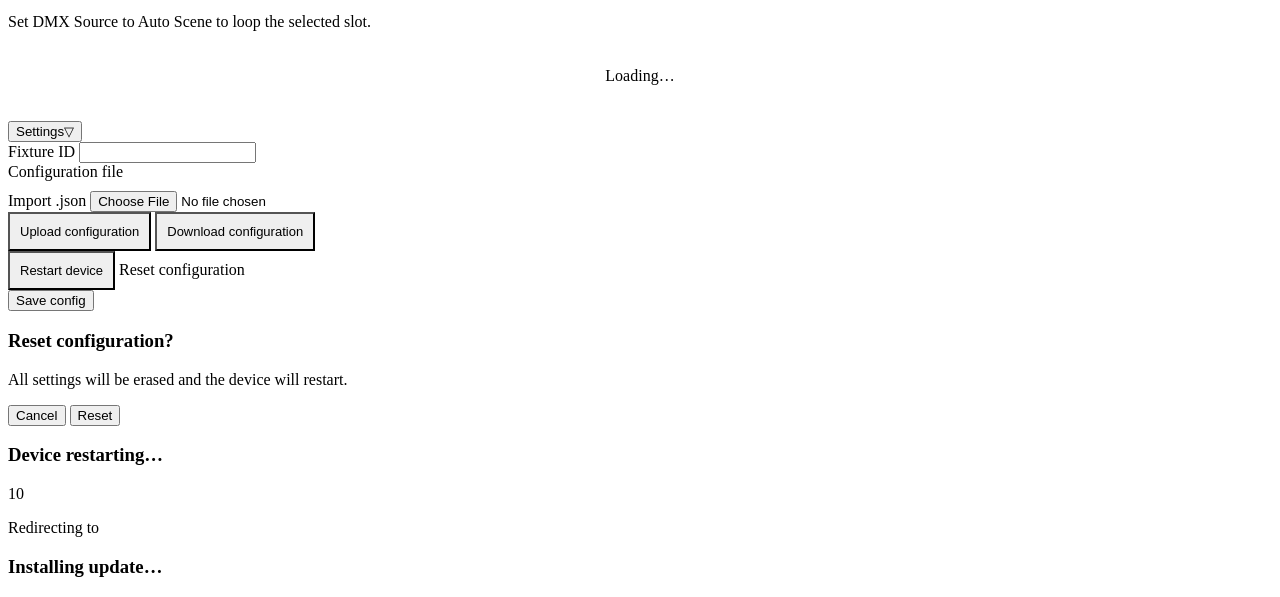
==== commit bcef9974: "feat(discovery): split UDP-scanner and ESP-NOW into separate compile flags RAVLIGHT_MODULE_DISCOVERY" ====
--- a/data/index.html
+++ b/data/index.html
@@ -67,10 +67,15 @@
 <!-- DEVICES PANEL -->
 <div class="devices-panel" id="devicesPanel" data-mod="discovery">
   <div class="devices-inner">
+    <div class="tog-row" data-mod="espnow" style="margin-bottom:6px">
+      <input type="checkbox" id="espnowEnable" name="espnowEnable">
+      <span class="tog-lbl">Enable ESP-NOW discovery (⚠ uses WiFi radio — restart required)</span>
+    </div>
+    <p class="field-note" data-mod="espnow" style="margin:0 0 10px">Peer-to-peer discovery without a network. UDP discovery above is always on and needs no radio; once ESP-NOW is enabled here, tick the "ESP-NOW" box below to include it in a scan.</p>
     <div class="devices-toolbar">
       <span>RavLight devices on this network</span>
       <span id="scanStatus" style="font-size:11px;color:var(--txt4)"></span>
-      <label class="espnow-label">
+      <label class="espnow-label" data-mod="espnow">
         <input type="checkbox" id="espnowScan"> ESP-NOW
       </label>
       <button type="button" class="scan-btn" id="scanDevicesBtn" onclick="scanDevices()">Scan</button>
@@ -160,12 +165,6 @@
         <div class="field"><label class="lbl" for="subnet">Subnet</label><input type="text" id="subnet" name="subnet"></div>
       </div>
       <div class="field"><label class="lbl" for="gateway">Gateway</label><input type="text" id="gateway" name="gateway"></div>
-      <div class="div" data-mod="discovery"></div>
-      <div class="tog-row" data-mod="discovery" style="margin-top:6px">
-        <input type="checkbox" id="espnowEnable" name="espnowEnable">
-        <span class="tog-lbl">ESP-NOW discovery (⚠ uses WiFi radio)</span>
-      </div>
-      <p class="field-note" data-mod="discovery">UDP discovery over the network is always on. Enable ESP-NOW only for peer-to-peer discovery without a network — it brings up the WiFi radio and uses extra memory (avoid on Ethernet nodes). Requires a restart.</p>
     </div>
   </div>
 </div>
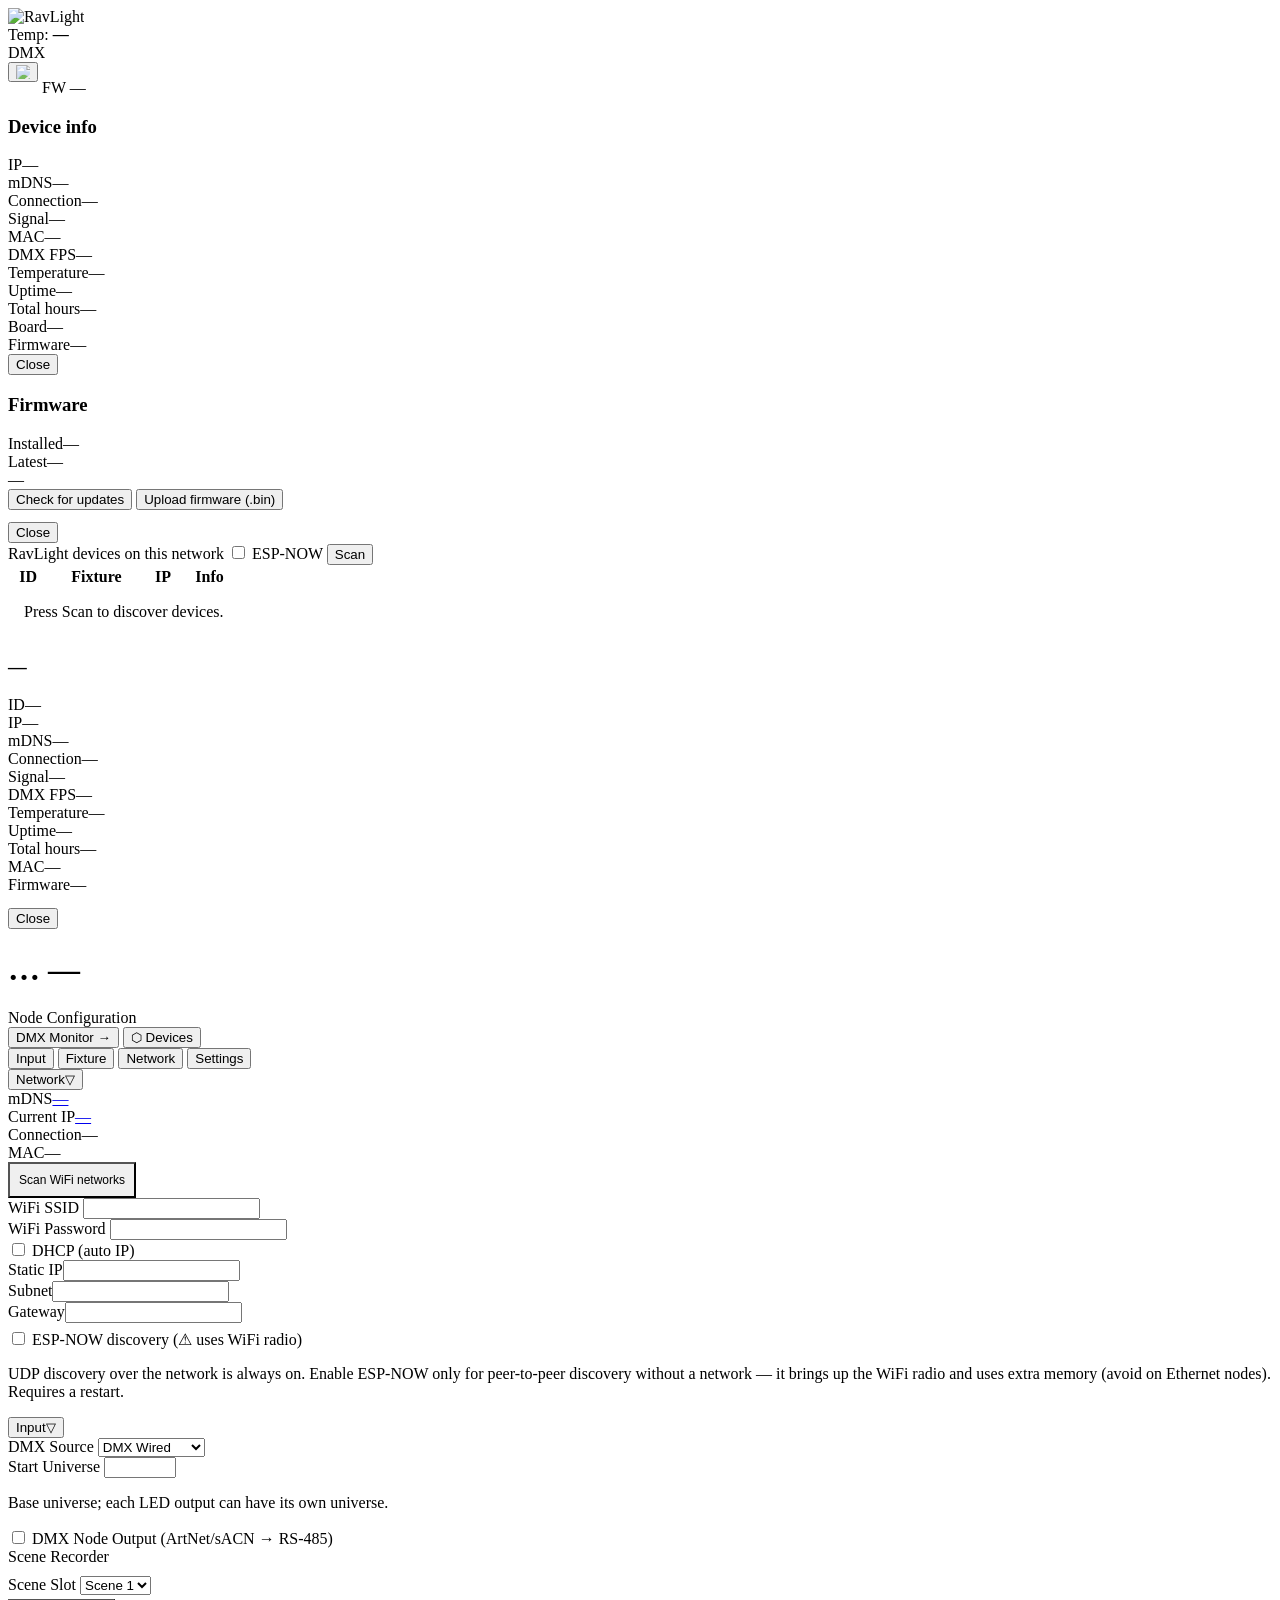
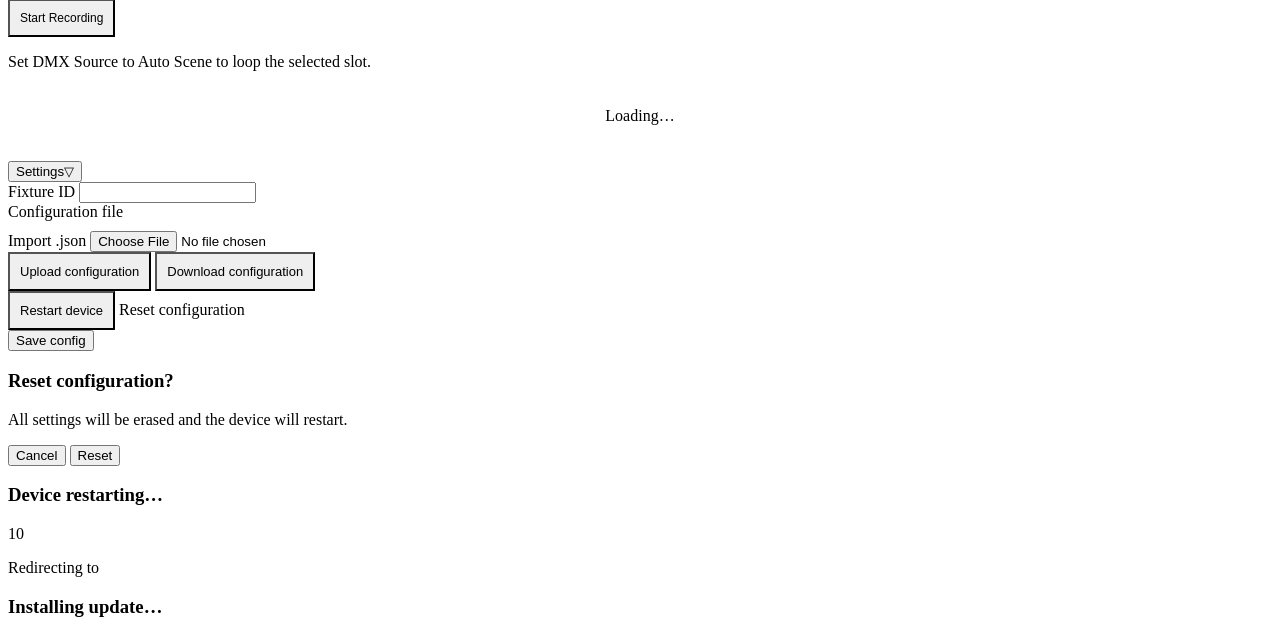
==== commit 15ca0b4b: "feat(ota): suspend fixture rendering during upload + OLED progress screen stopDMX() was already call" ====
--- a/data/index.html
+++ b/data/index.html
@@ -67,11 +67,6 @@
 <!-- DEVICES PANEL -->
 <div class="devices-panel" id="devicesPanel" data-mod="discovery">
   <div class="devices-inner">
-    <div class="tog-row" data-mod="espnow" style="margin-bottom:6px">
-      <input type="checkbox" id="espnowEnable" name="espnowEnable">
-      <span class="tog-lbl">Enable ESP-NOW discovery (⚠ uses WiFi radio — restart required)</span>
-    </div>
-    <p class="field-note" data-mod="espnow" style="margin:0 0 10px">Peer-to-peer discovery without a network. UDP discovery above is always on and needs no radio; once ESP-NOW is enabled here, tick the "ESP-NOW" box below to include it in a scan.</p>
     <div class="devices-toolbar">
       <span>RavLight devices on this network</span>
       <span id="scanStatus" style="font-size:11px;color:var(--txt4)"></span>
@@ -165,6 +160,12 @@
         <div class="field"><label class="lbl" for="subnet">Subnet</label><input type="text" id="subnet" name="subnet"></div>
       </div>
       <div class="field"><label class="lbl" for="gateway">Gateway</label><input type="text" id="gateway" name="gateway"></div>
+      <div class="div" data-mod="espnow"></div>
+      <div class="tog-row" data-mod="espnow" style="margin-top:6px">
+        <input type="checkbox" id="espnowEnable" name="espnowEnable">
+        <span class="tog-lbl">ESP-NOW discovery (⚠ uses WiFi radio)</span>
+      </div>
+      <p class="field-note" data-mod="espnow">UDP discovery over the network is always on. Enable ESP-NOW only for peer-to-peer discovery without a network — it brings up the WiFi radio and uses extra memory (avoid on Ethernet nodes). Requires a restart.</p>
     </div>
   </div>
 </div>
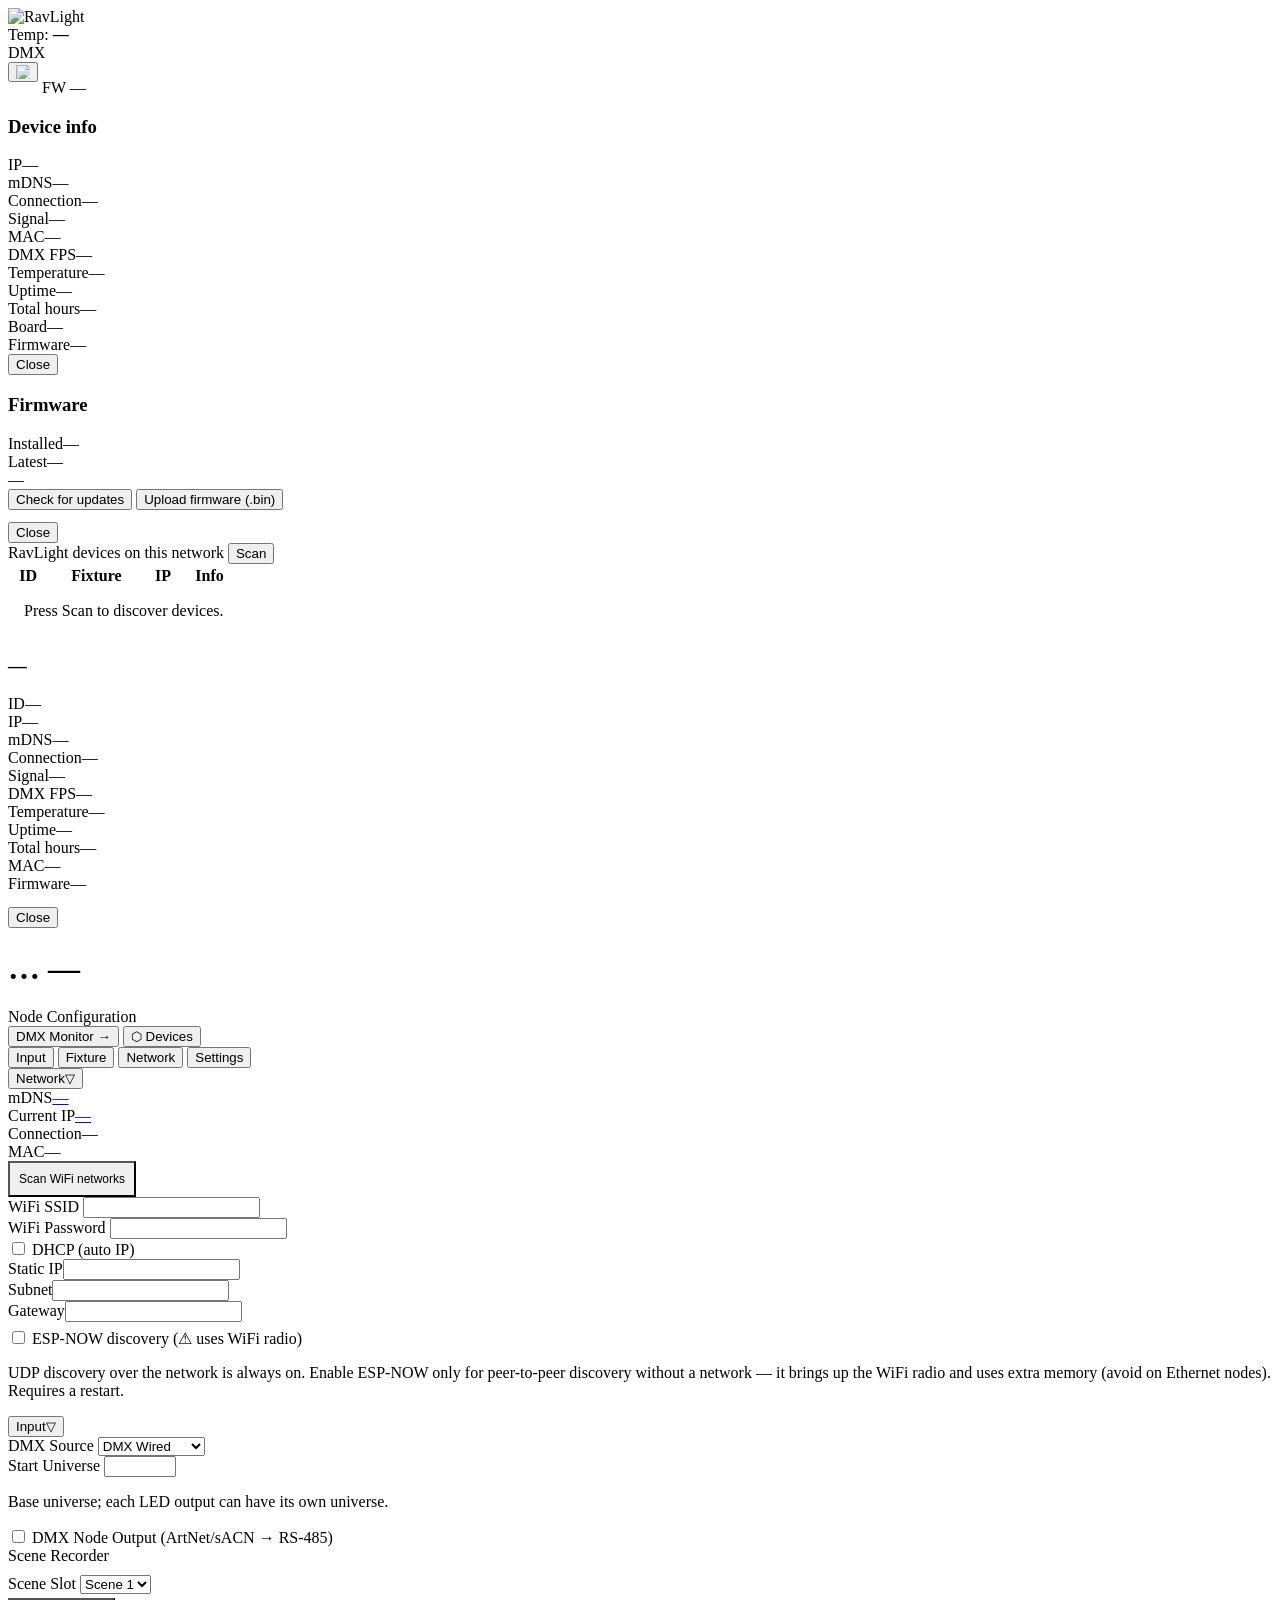
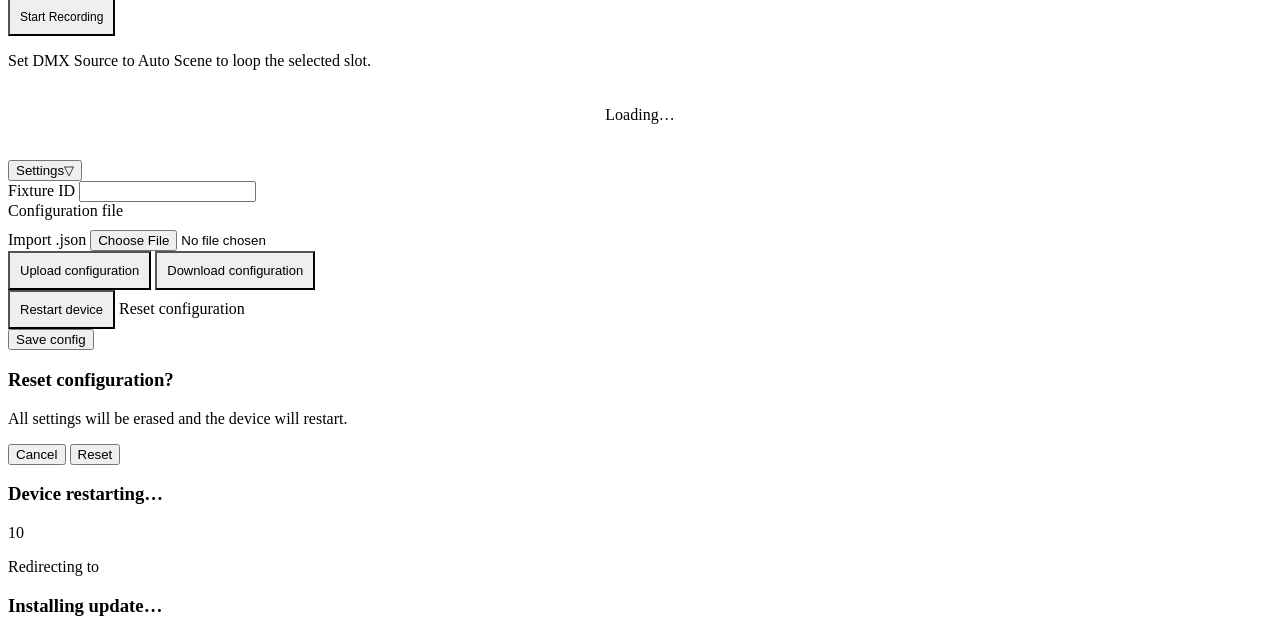
==== commit 21349137: "feat(veyron): status LED (net/OTA) + reworked highlight + personality-save fix Adds an opt-in status" ====
--- a/data/index.html
+++ b/data/index.html
@@ -70,9 +70,6 @@
     <div class="devices-toolbar">
       <span>RavLight devices on this network</span>
       <span id="scanStatus" style="font-size:11px;color:var(--txt4)"></span>
-      <label class="espnow-label" data-mod="espnow">
-        <input type="checkbox" id="espnowScan"> ESP-NOW
-      </label>
       <button type="button" class="scan-btn" id="scanDevicesBtn" onclick="scanDevices()">Scan</button>
     </div>
     <table class="dev-table" id="deviceTable">
